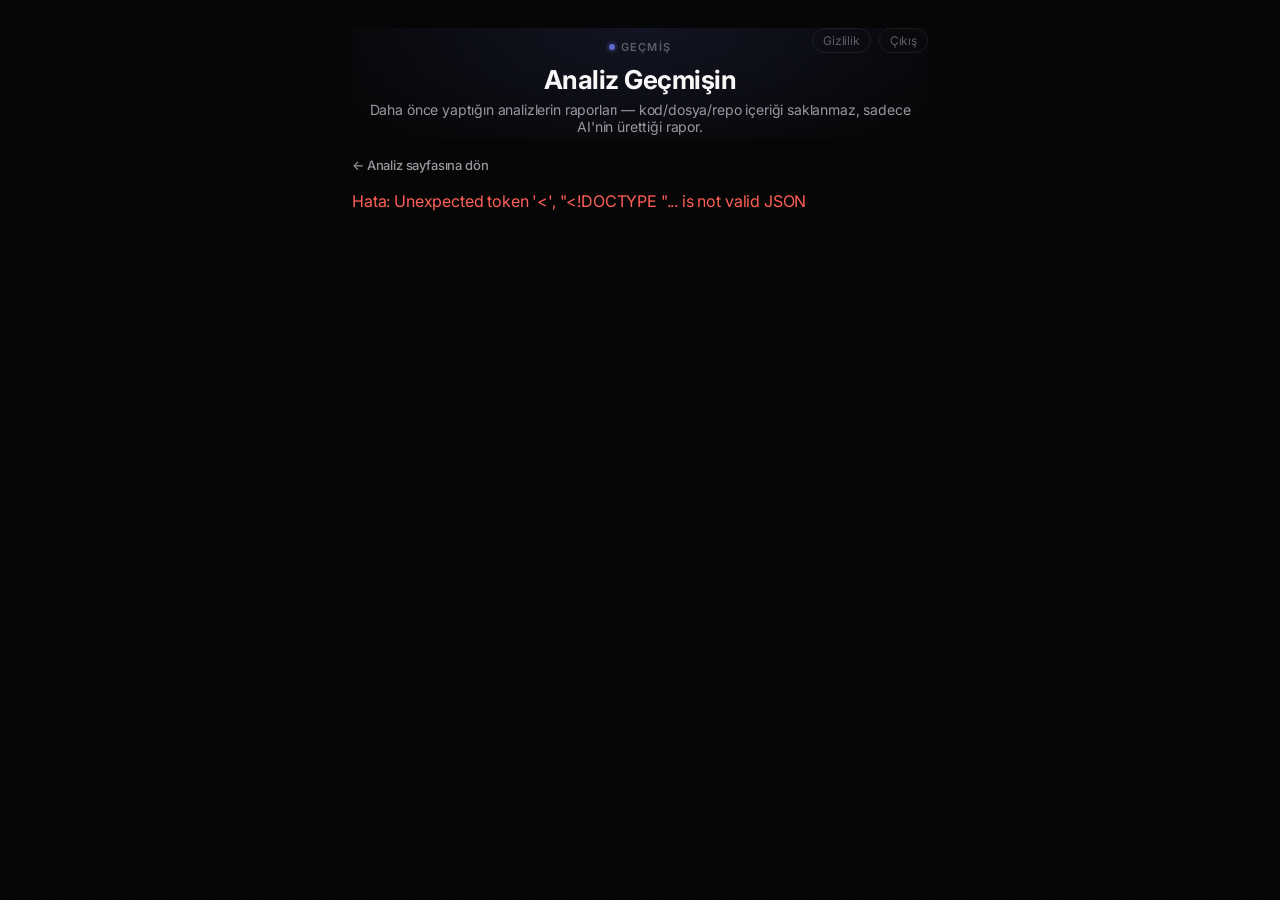
==== static/history.html @ 4271bf38 "Analiz geçmişi özelliği: rapor saklama, /history sayfası, aç/kapat anahtarı Kullanıcılar artık geçmi" ====
<!DOCTYPE html>
<html lang="tr">
<head>
  <meta charset="UTF-8">
  <meta name="viewport" content="width=device-width, initial-scale=1.0">
  <title>VaultScan — Geçmiş</title>
  <link rel="preconnect" href="https://fonts.googleapis.com">
  <link rel="preconnect" href="https://fonts.gstatic.com" crossorigin>
  <link href="https://fonts.googleapis.com/css2?family=Inter:wght@400;500;600;700&family=JetBrains+Mono:wght@400;500&display=swap" rel="stylesheet">
  <link rel="stylesheet" href="/static/style.css">
  <script src="/static/theme.js"></script>
  <script src="https://cdn.jsdelivr.net/npm/dompurify@3/dist/purify.min.js"></script>
  <script src="/static/render-result.js"></script>
</head>
<body class="settings-body">
  <div class="container settings-container">
    <div class="user-bar" id="userBar">
      <img id="userAvatar" class="user-avatar" src="" alt="" style="display:none">
      <span id="userName" class="user-name"></span>
      <a href="/gizlilik" class="logout-link">Gizlilik</a>
      <a href="/auth/logout" class="logout-link">Çıkış</a>
    </div>

    <div class="header">
      <span class="eyebrow"><span class="dot"></span>Geçmiş</span>
      <h1>Analiz Geçmişin</h1>
      <p>Daha önce yaptığın analizlerin raporları — kod/dosya/repo içeriği saklanmaz, sadece AI'nin ürettiği rapor.</p>
    </div>

    <a href="/" class="back-link" id="mainBackLink">← Analiz sayfasına dön</a>

    <div id="historyList" class="history-list">
      <p class="muted">Yükleniyor...</p>
    </div>

    <div id="historyDetail" class="history-detail" style="display:none">
      <button id="historyDetailBack" class="back-link">← Listeye dön</button>
      <div id="historyDetailResult" class="result"></div>
    </div>
  </div>
  <script src="/static/history.js"></script>
</body>
</html>
---- static/style.css ----
* { margin: 0; padding: 0; box-sizing: border-box; }

:root {
  --bg: #050505;
  --bg-panel: #0c0c0e;
  --bg-elevated: #131316;
  --bg-hover: #1c1c1f;
  --border: rgba(255,255,255,0.07);
  --border-strong: rgba(255,255,255,0.14);
  --text: #f7f7f8;
  --text-secondary: #97979f;
  --text-tertiary: #5c5c64;
  --accent: #5e6ad2;
  --accent-hover: #7378dd;
  --accent-soft: rgba(94,106,210,0.14);
  --critical: #ff5f57;
  --high: #ff9f0a;
  --medium: #ffd60a;
  --low: #30d158;
  --info: #0a84ff;
  --radius-sm: 8px;
  --radius-md: 12px;
  --radius-lg: 18px;
  --font: 'Inter', -apple-system, BlinkMacSystemFont, 'SF Pro Display', 'Segoe UI', sans-serif;
  --mono: 'JetBrains Mono', 'SF Mono', ui-monospace, Menlo, monospace;
  --ease: cubic-bezier(0.16, 1, 0.3, 1);
  --shadow-elevated: 0 8px 28px -10px rgba(0,0,0,0.5), inset 0 1px 0 rgba(255,255,255,0.04);
}

html { color-scheme: dark; }

[data-theme="light"] {
  color-scheme: light;
  --shadow-elevated: 0 4px 18px -6px rgba(0,0,0,0.1), inset 0 1px 0 rgba(255,255,255,0.7);
  --bg: #f7f7f8;
  --bg-panel: #ffffff;
  --bg-elevated: #f0f0f2;
  --bg-hover: #e8e8ec;
  --border: rgba(0,0,0,0.08);
  --border-strong: rgba(0,0,0,0.14);
  --text: #0d0d0e;
  --text-secondary: #4a4a52;
  --text-tertiary: #9a9aa4;
}

body {
  font-family: var(--font);
  background: var(--bg);
  color: var(--text);
  height: 100vh;
  display: flex;
  flex-direction: column;
  -webkit-font-smoothing: antialiased;
  letter-spacing: -0.01em;
}

body::before {
  content: '';
  position: fixed;
  inset: 0;
  z-index: 9999;
  pointer-events: none;
  opacity: 0.035;
  mix-blend-mode: overlay;
  background-image: url("data:image/svg+xml;utf8,<svg xmlns='http://www.w3.org/2000/svg' width='200' height='200'><filter id='n'><feTurbulence type='fractalNoise' baseFrequency='0.9' numOctaves='2' stitchTiles='stitch'/></filter><rect width='100%25' height='100%25' filter='url(%23n)'/></svg>");
}

::selection { background: var(--accent-soft); color: var(--text); }

::-webkit-scrollbar { width: 9px; height: 9px; }
::-webkit-scrollbar-track { background: transparent; }
::-webkit-scrollbar-thumb { background: rgba(255,255,255,0.1); border-radius: 8px; border: 2px solid transparent; }
::-webkit-scrollbar-thumb:hover { background: rgba(255,255,255,0.18); }

.container {
  position: relative;
  display: flex;
  flex-direction: column;
  height: 100vh;
  padding: 28px 32px;
  gap: 18px;
  max-width: 1400px;
  width: 100%;
  margin: 0 auto;
}

.user-bar {
  position: absolute;
  top: 28px;
  right: 32px;
  display: flex;
  align-items: center;
  gap: 8px;
  font-size: 13px;
}

.user-avatar {
  width: 26px;
  height: 26px;
  border-radius: 50%;
  border: 1px solid var(--border-strong);
}

.user-name { font-weight: 500; color: var(--text-secondary); }

.logout-link {
  color: var(--text-tertiary);
  text-decoration: none;
  font-size: 12px;
  padding: 4px 10px;
  border: 1px solid var(--border);
  border-radius: 20px;
  transition: all 0.2s var(--ease);
}

.logout-link:hover { color: var(--text); border-color: var(--border-strong); background: var(--bg-hover); }

#themeToggle { background: transparent; margin: 0; font-weight: 500; }
#themeToggle:hover { background: var(--bg-hover); box-shadow: none; }

.header {
  text-align: center;
  padding: 6px 0 4px;
  background: radial-gradient(ellipse 520px 220px at 50% 0%, var(--accent-soft), transparent 70%);
}

.header .eyebrow {
  display: inline-flex;
  align-items: center;
  gap: 6px;
  font-size: 11px;
  font-weight: 600;
  letter-spacing: 0.12em;
  text-transform: uppercase;
  color: var(--text-tertiary);
  margin-bottom: 10px;
}

.header .eyebrow .dot {
  width: 6px;
  height: 6px;
  border-radius: 50%;
  background: var(--accent);
  box-shadow: 0 0 0 3px var(--accent-soft);
}

.header h1 {
  font-size: 26px;
  font-weight: 700;
  letter-spacing: -0.02em;
  color: var(--text);
}

.header p {
  color: var(--text-secondary);
  margin-top: 6px;
  font-size: 14px;
}

.toolbar {
  display: flex;
  align-items: center;
  justify-content: center;
  gap: 10px;
  align-self: center;
}

.tabs {
  display: inline-flex;
  gap: 2px;
  background: var(--bg-panel);
  border: 1px solid var(--border);
  border-radius: 11px;
  padding: 3px;
}

.provider-picker {
  display: inline-flex;
  gap: 2px;
  background: var(--bg-panel);
  border: 1px solid var(--border);
  border-radius: 11px;
  padding: 3px;
}

.provider-chip {
  background: transparent;
  color: var(--text-secondary);
  border: none;
  border-radius: 8px;
  padding: 7px 14px;
  font-family: var(--font);
  font-size: 13px;
  font-weight: 500;
  cursor: pointer;
  transition: background 0.2s var(--ease), color 0.2s var(--ease);
  margin: 0;
}

.provider-chip:hover { color: var(--text); }
.provider-chip.active { background: var(--accent); color: #fff; box-shadow: 0 0 0 3px var(--accent-soft); }

.tab {
  background: transparent;
  color: var(--text-secondary);
  border: none;
  border-radius: 8px;
  padding: 7px 18px;
  font-family: var(--font);
  font-size: 13px;
  font-weight: 500;
  cursor: pointer;
  transition: background 0.2s var(--ease), color 0.2s var(--ease);
  margin: 0;
}

.tab:hover { color: var(--text); }
.tab.active { background: var(--bg-elevated); color: var(--text); box-shadow: 0 0 0 1px var(--border-strong); }

.editor {
  display: flex;
  gap: 18px;
  flex: 1;
  overflow: hidden;
}

.panel {
  flex: 1;
  display: flex;
  flex-direction: column;
  background: var(--bg-panel);
  border: 1px solid var(--border);
  border-radius: var(--radius-lg);
  box-shadow: var(--shadow-elevated);
  overflow: hidden;
  min-width: 0;
  transition: box-shadow 0.3s var(--ease);
}

.panel-header {
  display: flex;
  justify-content: space-between;
  align-items: center;
  padding: 13px 18px;
  border-bottom: 1px solid var(--border);
  font-size: 12px;
  font-weight: 600;
  letter-spacing: 0.04em;
  text-transform: uppercase;
  color: var(--text-tertiary);
}

select {
  background: var(--bg-elevated);
  color: var(--text);
  border: 1px solid var(--border);
  border-radius: var(--radius-sm);
  padding: 5px 10px;
  font-family: var(--font);
  font-size: 12px;
  font-weight: 500;
  text-transform: none;
  letter-spacing: 0;
  cursor: pointer;
  outline: none;
  transition: border-color 0.2s var(--ease);
}

select:hover, select:focus { border-color: var(--border-strong); }

textarea {
  flex: 1;
  background: transparent;
  border: none;
  outline: none;
  color: var(--text);
  font-family: var(--mono);
  font-size: 13px;
  padding: 18px;
  resize: none;
  line-height: 1.65;
}

textarea::placeholder { color: var(--text-tertiary); }

button {
  margin: 14px;
  padding: 11px;
  background: var(--accent);
  color: #fff;
  border: none;
  border-radius: var(--radius-sm);
  font-family: var(--font);
  font-size: 13.5px;
  font-weight: 600;
  letter-spacing: -0.01em;
  cursor: pointer;
  transition: background 0.2s var(--ease), transform 0.15s var(--ease), box-shadow 0.2s var(--ease);
}

button:hover { background: var(--accent-hover); box-shadow: 0 6px 20px -4px var(--accent-soft); }
button:active { transform: scale(0.985); }
button:disabled { background: var(--bg-elevated); color: var(--text-tertiary); cursor: not-allowed; }

.btn-secondary {
  background: var(--bg-elevated);
  color: var(--text-secondary);
  border: 1px solid var(--border);
}

.btn-secondary:hover { background: var(--bg-hover); box-shadow: none; color: var(--text); }

.inp {
  background: var(--bg-elevated);
  border: 1px solid var(--border);
  border-radius: var(--radius-sm);
  padding: 10px 13px;
  color: var(--text);
  font-family: var(--font);
  font-size: 13px;
  outline: none;
  width: 100%;
  transition: border-color 0.2s var(--ease);
}

.inp::placeholder { color: var(--text-tertiary); }
.inp:focus { border-color: var(--accent); box-shadow: 0 0 0 3px var(--accent-soft); }

.github-form {
  padding: 18px;
  display: flex;
  flex-direction: column;
  gap: 10px;
  flex: 1;
}

.hint {
  font-size: 11.5px;
  color: var(--text-tertiary);
}

.upload-area {
  flex: 1;
  display: flex;
  flex-direction: column;
  align-items: center;
  justify-content: center;
  cursor: pointer;
  transition: background 0.2s var(--ease);
  padding: 20px;
  text-align: center;
  color: var(--text-secondary);
  margin: 14px;
  border: 1.5px dashed var(--border);
  border-radius: var(--radius-md);
}

.upload-area:hover { background: var(--bg-elevated); border-color: var(--border-strong); }
.upload-area.drag-over { background: var(--accent-soft); border-color: var(--accent); }
.upload-icon { font-size: 32px; margin-bottom: 12px; opacity: 0.8; }
.upload-area p { font-size: 13px; }

.result {
  flex: 1;
  padding: 18px;
  overflow-y: auto;
  font-size: 13px;
  line-height: 1.7;
  color: var(--text-secondary);
}

.muted { color: var(--text-secondary); }
.error-text { color: var(--critical); }

.summary-bar {
  display: flex;
  flex-wrap: wrap;
  gap: 8px;
  margin-bottom: 20px;
}

.summary-pill {
  display: inline-flex;
  align-items: center;
  gap: 6px;
  padding: 6px 13px;
  border-radius: 20px;
  font-size: 12.5px;
  font-weight: 600;
  border: 1px solid var(--border);
  background: var(--bg-elevated);
  color: var(--text-secondary);
}

.summary-pill strong { font-size: 13px; }

.summary-total { color: var(--text); border-color: var(--border-strong); }
.summary-critical { color: var(--critical); border-color: rgba(255,95,87,0.35); background: rgba(255,95,87,0.1); }
.summary-high { color: var(--high); border-color: rgba(255,159,10,0.35); background: rgba(255,159,10,0.1); }
.summary-medium { color: var(--medium); border-color: rgba(255,214,10,0.35); background: rgba(255,214,10,0.1); }
.summary-low { color: var(--low); border-color: rgba(48,209,88,0.35); background: rgba(48,209,88,0.1); }

.summary-clean {
  display: inline-flex;
  align-items: center;
  gap: 6px;
  padding: 6px 14px;
  border-radius: 20px;
  font-size: 12.5px;
  font-weight: 600;
  color: var(--low);
  background: rgba(48,209,88,0.1);
  border: 1px solid rgba(48,209,88,0.35);
}

.file-section {
  margin-bottom: 22px;
  border-bottom: 1px solid var(--border);
  padding-bottom: 18px;
}

.file-section:last-child { border-bottom: none; }

.file-name {
  font-size: 12px;
  color: var(--info);
  margin-bottom: 10px;
  font-weight: 600;
}

@keyframes findingIn {
  from { opacity: 0; transform: translateY(8px); }
  to { opacity: 1; transform: translateY(0); }
}

@keyframes panelFade {
  from { opacity: 0; }
  to { opacity: 1; }
}

.panel-fade { animation: panelFade 0.25s var(--ease) both; }

.finding {
  background: var(--bg-elevated);
  border: 1px solid var(--border);
  border-radius: var(--radius-md);
  margin-bottom: 12px;
  overflow: hidden;
  animation: findingIn 0.4s var(--ease) both;
}

.finding:nth-of-type(2) { animation-delay: 60ms; }
.finding:nth-of-type(3) { animation-delay: 120ms; }
.finding:nth-of-type(4) { animation-delay: 180ms; }
.finding:nth-of-type(5) { animation-delay: 240ms; }
.finding:nth-of-type(6) { animation-delay: 300ms; }
.finding:nth-of-type(n+7) { animation-delay: 360ms; }

.finding-header {
  display: flex;
  justify-content: space-between;
  align-items: center;
  padding: 12px 16px;
  border-bottom: 1px solid var(--border);
}

.finding-title {
  font-weight: 600;
  font-size: 13px;
  color: var(--text);
}

.line-chip {
  font-size: 10.5px;
  font-family: var(--mono);
  color: var(--text-tertiary);
  background: var(--bg);
  border: 1px solid var(--border);
  border-radius: 5px;
  padding: 2px 7px;
  margin-left: 8px;
}

.finding-body {
  padding: 14px 16px;
}

.finding-body p {
  margin: 5px 0;
  font-size: 13px;
  color: var(--text-secondary);
}

.finding-body strong { color: var(--text); font-weight: 600; }

.finding-body ul, .finding-body ol {
  margin: 8px 0 8px 20px;
  font-size: 13px;
  color: var(--text-secondary);
}

.finding-body li { margin: 4px 0; }

.finding-body a { color: var(--info); text-decoration: none; }
.finding-body a:hover { text-decoration: underline; }

.finding-body code {
  background: var(--bg);
  padding: 2px 6px;
  border-radius: 5px;
  font-family: var(--mono);
  font-size: 12px;
  color: var(--info);
  border: 1px solid var(--border);
}

.finding-body pre {
  background: var(--bg);
  border: 1px solid var(--border);
  border-radius: var(--radius-sm);
  padding: 13px;
  overflow-x: auto;
  margin: 10px 0;
}

.finding-body pre code {
  background: none;
  padding: 0;
  border: none;
  color: var(--text);
}

.badge {
  font-size: 10.5px;
  font-weight: 700;
  padding: 4px 11px;
  border-radius: 20px;
  text-transform: uppercase;
  letter-spacing: 0.05em;
}

.badge-critical { background: rgba(255,95,87,0.14); color: var(--critical); border: 1px solid rgba(255,95,87,0.35); }
.badge-high { background: rgba(255,159,10,0.14); color: var(--high); border: 1px solid rgba(255,159,10,0.35); }
.badge-medium { background: rgba(255,214,10,0.14); color: var(--medium); border: 1px solid rgba(255,214,10,0.35); }
.badge-low { background: rgba(48,209,88,0.14); color: var(--low); border: 1px solid rgba(48,209,88,0.35); }
.badge-info { background: rgba(10,132,255,0.14); color: var(--info); border: 1px solid rgba(10,132,255,0.35); }

.btn-copy {
  background: var(--bg-elevated);
  color: var(--text-secondary);
  border: 1px solid var(--border);
  border-radius: var(--radius-sm);
  padding: 5px 11px;
  font-size: 11px;
  font-weight: 600;
  cursor: pointer;
  margin: 0;
  transition: all 0.2s var(--ease);
}

.btn-copy:hover { background: var(--bg-hover); color: var(--text); border-color: var(--border-strong); box-shadow: none; }

.btn-stop { color: var(--critical); border-color: rgba(255,95,87,0.35); }
.btn-stop:hover { background: rgba(255,95,87,0.12); color: var(--critical); border-color: rgba(255,95,87,0.5); }

#status { font-size: 12px; font-weight: 500; }
.status-loading { color: var(--high); }
.status-done { color: var(--low); }
.status-error { color: var(--critical); }

.progress-wrap {
  background: var(--bg-elevated);
  border: 1px solid var(--border);
  border-radius: var(--radius-md);
  padding: 16px;
  margin-bottom: 18px;
}

.progress-info {
  display: flex;
  justify-content: space-between;
  font-size: 12px;
  color: var(--text-secondary);
  margin-bottom: 9px;
}

.progress-bar-bg {
  background: var(--bg);
  border-radius: 4px;
  height: 5px;
  overflow: hidden;
}

.progress-bar {
  background: var(--accent);
  height: 100%;
  border-radius: 4px;
  transition: width 0.3s var(--ease);
}

.progress-file {
  font-size: 11.5px;
  color: var(--text-tertiary);
  margin-top: 8px;
}

.print-title { display: none; }

.login-body {
  align-items: center;
  justify-content: center;
}

.login-card {
  background: var(--bg-panel);
  border: 1px solid var(--border);
  border-radius: var(--radius-lg);
  box-shadow: var(--shadow-elevated);
  padding: 48px 40px;
  max-width: 380px;
  width: 100%;
  text-align: center;
  margin: auto;
}

.login-card h1 {
  font-size: 26px;
  font-weight: 700;
  letter-spacing: -0.02em;
  margin-top: 4px;
}

.login-card p {
  color: var(--text-secondary);
  font-size: 14px;
  margin-top: 8px;
  margin-bottom: 28px;
}

.google-btn {
  display: inline-flex;
  align-items: center;
  justify-content: center;
  gap: 10px;
  width: 100%;
  background: #fff;
  color: #1f1f1f;
  border-radius: var(--radius-sm);
  padding: 11px;
  font-family: var(--font);
  font-size: 14px;
  font-weight: 600;
  text-decoration: none;
  transition: opacity 0.2s var(--ease);
}

.google-btn:hover { opacity: 0.88; }
.google-btn svg { width: 18px; height: 18px; }

.settings-container {
  height: auto;
  min-height: 100vh;
  overflow-y: auto;
  max-width: 640px;
}

.back-link {
  color: var(--text-secondary);
  text-decoration: none;
  font-size: 13px;
  font-weight: 500;
  align-self: flex-start;
  transition: color 0.2s var(--ease);
}

.back-link:hover { color: var(--text); }

.key-list {
  display: flex;
  flex-direction: column;
  gap: 14px;
}

.key-card {
  background: var(--bg-panel);
  border: 1px solid var(--border);
  border-radius: var(--radius-lg);
  box-shadow: var(--shadow-elevated);
  padding: 18px 20px;
}

.key-card-header {
  display: flex;
  align-items: center;
  justify-content: space-between;
  margin-bottom: 6px;
}

.key-name { font-weight: 600; font-size: 14px; }

.key-status {
  font-size: 11.5px;
  font-weight: 600;
  padding: 3px 10px;
  border-radius: 20px;
  background: var(--bg-elevated);
  color: var(--text-tertiary);
  border: 1px solid var(--border);
}

.key-status-set {
  background: rgba(48,209,88,0.1);
  color: var(--low);
  border-color: rgba(48,209,88,0.35);
}

.key-note {
  font-size: 12.5px;
  color: var(--text-secondary);
  margin-bottom: 14px;
}

.key-note a { color: var(--info); text-decoration: none; }
.key-note a:hover { text-decoration: underline; }

.key-form {
  display: flex;
  gap: 8px;
}

.key-input { flex: 1; }

.key-save-btn, .key-remove-btn {
  margin: 0;
  padding: 10px 16px;
  font-size: 13px;
}

.key-remove-btn {
  background: var(--bg-elevated);
  color: var(--text-secondary);
  border: 1px solid var(--border);
}

.key-remove-btn:hover { background: var(--bg-hover); color: var(--critical); border-color: rgba(255,95,87,0.35); box-shadow: none; }

.settings-status {
  font-size: 13px;
  min-height: 18px;
}

.settings-status-ok { color: var(--low); }
.settings-status-error { color: var(--critical); }

.history-list {
  display: flex;
  flex-direction: column;
  gap: 12px;
}

.history-item {
  background: var(--bg-panel);
  border: 1px solid var(--border);
  border-radius: var(--radius-lg);
  box-shadow: var(--shadow-elevated);
  padding: 16px 18px;
  display: flex;
  align-items: center;
  justify-content: space-between;
  gap: 12px;
}

.history-item-main {
  display: flex;
  flex-direction: column;
  gap: 4px;
  min-width: 0;
}

.history-item-label {
  font-weight: 600;
  font-size: 13.5px;
  overflow: hidden;
  text-overflow: ellipsis;
  white-space: nowrap;
}

.history-item-providers { margin-top: 2px; }
.history-item-providers .line-chip { margin-left: 0; margin-right: 6px; }

.history-item-actions {
  display: flex;
  gap: 8px;
  flex-shrink: 0;
}

.history-item-actions button {
  margin: 0;
  padding: 8px 14px;
  font-size: 12.5px;
}

.history-detail .back-link { display: inline-block; margin-bottom: 14px; }

.toggle-switch {
  position: relative;
  display: inline-block;
  width: 38px;
  height: 22px;
  flex-shrink: 0;
}

.toggle-switch input { opacity: 0; width: 0; height: 0; }

.toggle-slider {
  position: absolute;
  inset: 0;
  background: var(--bg-elevated);
  border: 1px solid var(--border);
  border-radius: 22px;
  cursor: pointer;
  transition: background 0.2s var(--ease);
}

.toggle-slider::before {
  content: "";
  position: absolute;
  width: 16px;
  height: 16px;
  left: 2px;
  top: 2px;
  background: var(--text-tertiary);
  border-radius: 50%;
  transition: transform 0.2s var(--ease), background 0.2s var(--ease);
}

.toggle-switch input:checked + .toggle-slider { background: rgba(48,209,88,0.15); border-color: rgba(48,209,88,0.4); }
.toggle-switch input:checked + .toggle-slider::before { transform: translateX(16px); background: var(--low); }

button.back-link {
  background: transparent;
  border: none;
  padding: 0;
  margin: 0;
  cursor: pointer;
  box-shadow: none;
}

button.back-link:hover { background: transparent; box-shadow: none; }

@media (max-width: 900px) {
  .editor { flex-direction: column; overflow: visible; }
  .container { height: auto; min-height: 100vh; overflow-y: auto; }
}

@media (prefers-reduced-motion: reduce) {
  .finding { animation: none; }
}

@media print {
  * { -webkit-print-color-adjust: exact; print-color-adjust: exact; }
  body { background: #fff; height: auto; }
  body::before { display: none; }
  .finding { animation: none; }
  .container { height: auto; padding: 0; }
  .header, .tabs, #status, select, button, .btn-copy { display: none !important; }
  .editor { display: block; overflow: visible; }
  .editor > .panel:not(#resultPanel) { display: none !important; }
  #resultPanel { border: none; border-radius: 0; background: #fff; }
  #resultPanel .panel-header { display: none; }
  .print-title { display: block; font-size: 20px; font-weight: 700; color: #1a1a1a; margin-bottom: 16px; }
  .result { overflow: visible; color: #1a1a1a; }
  .summary-bar, .finding, .file-section { break-inside: avoid; }
  .finding, .file-section { border-color: #ddd; }
  .finding, .finding-header { background: #f3f3f3; }
  .finding-title, .file-name { color: #1a1a1a; }
  .summary-total { background: #f3f3f3; color: #1a1a1a; border-color: #ddd; }
  .finding-body p, .finding-body strong { color: #1a1a1a; }
  .finding-body code, .finding-body pre { background: #eaeaea; border-color: #ddd; color: #1a1a1a; }
}
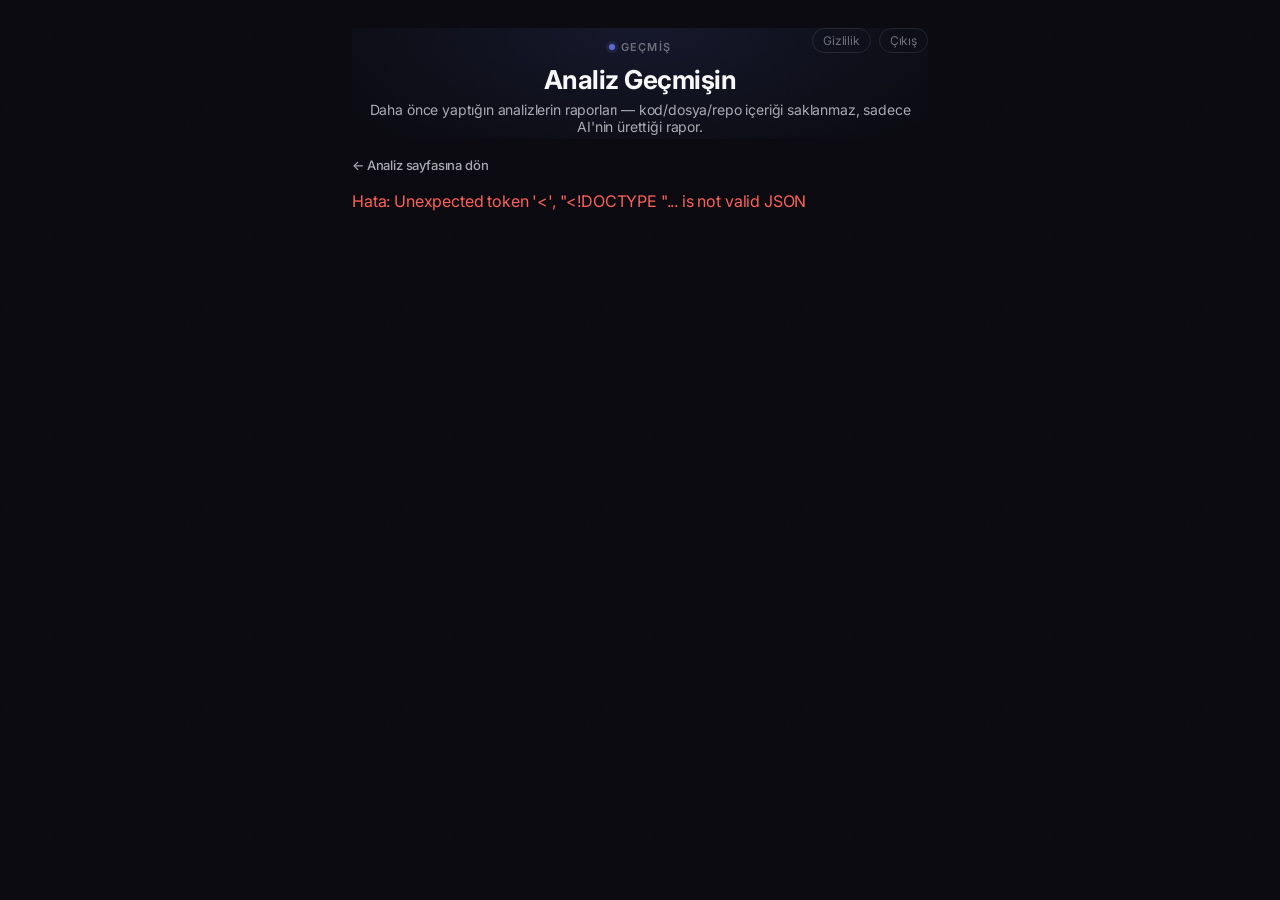
==== commit 8135e1f0: "CI, favicon, link önizleme (OG) ve robots.txt ekle - GitHub Actions: her push/PR'da pytest otomatik " ====
--- a/static/history.html
+++ b/static/history.html
@@ -7,9 +7,10 @@
   <link rel="preconnect" href="https://fonts.googleapis.com">
   <link rel="preconnect" href="https://fonts.gstatic.com" crossorigin>
   <link href="https://fonts.googleapis.com/css2?family=Inter:wght@400;500;600;700&family=JetBrains+Mono:wght@400;500&display=swap" rel="stylesheet">
+  <link rel="icon" type="image/svg+xml" href="/static/favicon.svg">
   <link rel="stylesheet" href="/static/style.css">
   <script src="/static/theme.js"></script>
-  <script src="https://cdn.jsdelivr.net/npm/dompurify@3/dist/purify.min.js"></script>
+  <script src="https://cdn.jsdelivr.net/npm/dompurify@3.4.11/dist/purify.min.js" integrity="sha384-o44XUELLEnv/iSlA1NWxBweqbD4TSR0qgq2VzVsxtkHS989JJjGKSE9vkfo5MN4K" crossorigin="anonymous"></script>
   <script src="/static/render-result.js"></script>
 </head>
 <body class="settings-body">
--- a/static/style.css
+++ b/static/style.css
@@ -1,15 +1,15 @@
 * { margin: 0; padding: 0; box-sizing: border-box; }
 
 :root {
-  --bg: #050505;
-  --bg-panel: #0c0c0e;
-  --bg-elevated: #131316;
-  --bg-hover: #1c1c1f;
-  --border: rgba(255,255,255,0.07);
-  --border-strong: rgba(255,255,255,0.14);
+  --bg: #0a0a10;
+  --bg-panel: #13131c;
+  --bg-elevated: #1b1b26;
+  --bg-hover: #262633;
+  --border: rgba(255,255,255,0.09);
+  --border-strong: rgba(255,255,255,0.18);
   --text: #f7f7f8;
-  --text-secondary: #97979f;
-  --text-tertiary: #5c5c64;
+  --text-secondary: #a9a9b4;
+  --text-tertiary: #6e6e7a;
   --accent: #5e6ad2;
   --accent-hover: #7378dd;
   --accent-soft: rgba(94,106,210,0.14);
@@ -197,8 +197,9 @@
   margin: 0;
 }
 
-.provider-chip:hover { color: var(--text); }
+.provider-chip:hover { background: var(--bg-hover); color: var(--text); }
 .provider-chip.active { background: var(--accent); color: #fff; box-shadow: 0 0 0 3px var(--accent-soft); }
+.provider-chip.active:hover { background: var(--accent-hover); }
 
 .tab {
   background: transparent;
@@ -214,8 +215,9 @@
   margin: 0;
 }
 
-.tab:hover { color: var(--text); }
+.tab:hover { background: var(--bg-hover); color: var(--text); }
 .tab.active { background: var(--bg-elevated); color: var(--text); box-shadow: 0 0 0 1px var(--border-strong); }
+.tab.active:hover { background: var(--bg-elevated); }
 
 .editor {
   display: flex;
@@ -372,6 +374,21 @@
 .muted { color: var(--text-secondary); }
 .error-text { color: var(--critical); }
 
+.severity-bar {
+  display: flex;
+  height: 6px;
+  border-radius: 4px;
+  overflow: hidden;
+  background: var(--bg-elevated);
+  margin-bottom: 12px;
+}
+
+.severity-bar-seg { height: 100%; transition: width 0.4s var(--ease); }
+.severity-bar-critical { background: var(--critical); }
+.severity-bar-high { background: var(--high); }
+.severity-bar-medium { background: var(--medium); }
+.severity-bar-low { background: var(--low); }
+
 .summary-bar {
   display: flex;
   flex-wrap: wrap;
@@ -440,14 +457,51 @@
 
 .panel-fade { animation: panelFade 0.25s var(--ease) both; }
 
+@keyframes skeletonPulse {
+  0%, 100% { opacity: 0.55; }
+  50% { opacity: 1; }
+}
+
+.skeleton-wrap {
+  display: flex;
+  flex-direction: column;
+  gap: 14px;
+}
+
+.skeleton {
+  background: var(--bg-hover);
+  border-radius: 6px;
+  animation: skeletonPulse 1.4s ease-in-out infinite;
+}
+
+.skeleton-pill { width: 110px; height: 22px; border-radius: 20px; }
+
+.skeleton-card {
+  background: var(--bg-elevated);
+  border: 1px solid var(--border);
+  border-radius: var(--radius-md);
+  padding: 16px;
+  display: flex;
+  flex-direction: column;
+  gap: 10px;
+}
+
+.skeleton-line { height: 11px; }
+
 .finding {
   background: var(--bg-elevated);
   border: 1px solid var(--border);
+  border-left: 3px solid var(--border);
   border-radius: var(--radius-md);
   margin-bottom: 12px;
   overflow: hidden;
   animation: findingIn 0.4s var(--ease) both;
 }
+
+.finding:has(.badge-critical) { border-left-color: var(--critical); }
+.finding:has(.badge-high) { border-left-color: var(--high); }
+.finding:has(.badge-medium) { border-left-color: var(--medium); }
+.finding:has(.badge-low) { border-left-color: var(--low); }
 
 .finding:nth-of-type(2) { animation-delay: 60ms; }
 .finding:nth-of-type(3) { animation-delay: 120ms; }
@@ -480,6 +534,19 @@
   padding: 2px 7px;
   margin-left: 8px;
 }
+
+.provider-tag {
+  display: inline-block;
+  font-size: 11px;
+  font-weight: 600;
+  padding: 2px 9px;
+  border-radius: 10px;
+  margin: 0 2px;
+}
+
+.provider-tag-claude { background: rgba(217,119,87,0.14); color: #e08e6d; border: 1px solid rgba(217,119,87,0.35); }
+.provider-tag-chatgpt { background: rgba(25,195,125,0.14); color: #2ecc92; border: 1px solid rgba(25,195,125,0.35); }
+.provider-tag-gemini { background: rgba(66,133,244,0.14); color: #5b9bff; border: 1px solid rgba(66,133,244,0.35); }
 
 .finding-body {
   padding: 14px 16px;
@@ -855,7 +922,31 @@
 
 @media (prefers-reduced-motion: reduce) {
   .finding { animation: none; }
-}
+  .skeleton { animation: none; }
+}
+
+.shipin-badge {
+  position: fixed;
+  bottom: 16px;
+  right: 16px;
+  display: inline-flex;
+  align-items: center;
+  gap: 8px;
+  background: var(--bg-panel);
+  border: 1px solid var(--border);
+  border-radius: 20px;
+  padding: 7px 14px 7px 9px;
+  font-size: 12px;
+  font-weight: 500;
+  color: var(--text-secondary);
+  text-decoration: none;
+  box-shadow: var(--shadow-elevated);
+  z-index: 50;
+  transition: color 0.2s var(--ease), border-color 0.2s var(--ease);
+}
+
+.shipin-badge:hover { color: var(--text); border-color: var(--border-strong); }
+.shipin-badge img { height: 14px; width: auto; display: block; }
 
 @media print {
   * { -webkit-print-color-adjust: exact; print-color-adjust: exact; }
@@ -863,7 +954,7 @@
   body::before { display: none; }
   .finding { animation: none; }
   .container { height: auto; padding: 0; }
-  .header, .tabs, #status, select, button, .btn-copy { display: none !important; }
+  .header, .tabs, #status, select, button, .btn-copy, .shipin-badge { display: none !important; }
   .editor { display: block; overflow: visible; }
   .editor > .panel:not(#resultPanel) { display: none !important; }
   #resultPanel { border: none; border-radius: 0; background: #fff; }
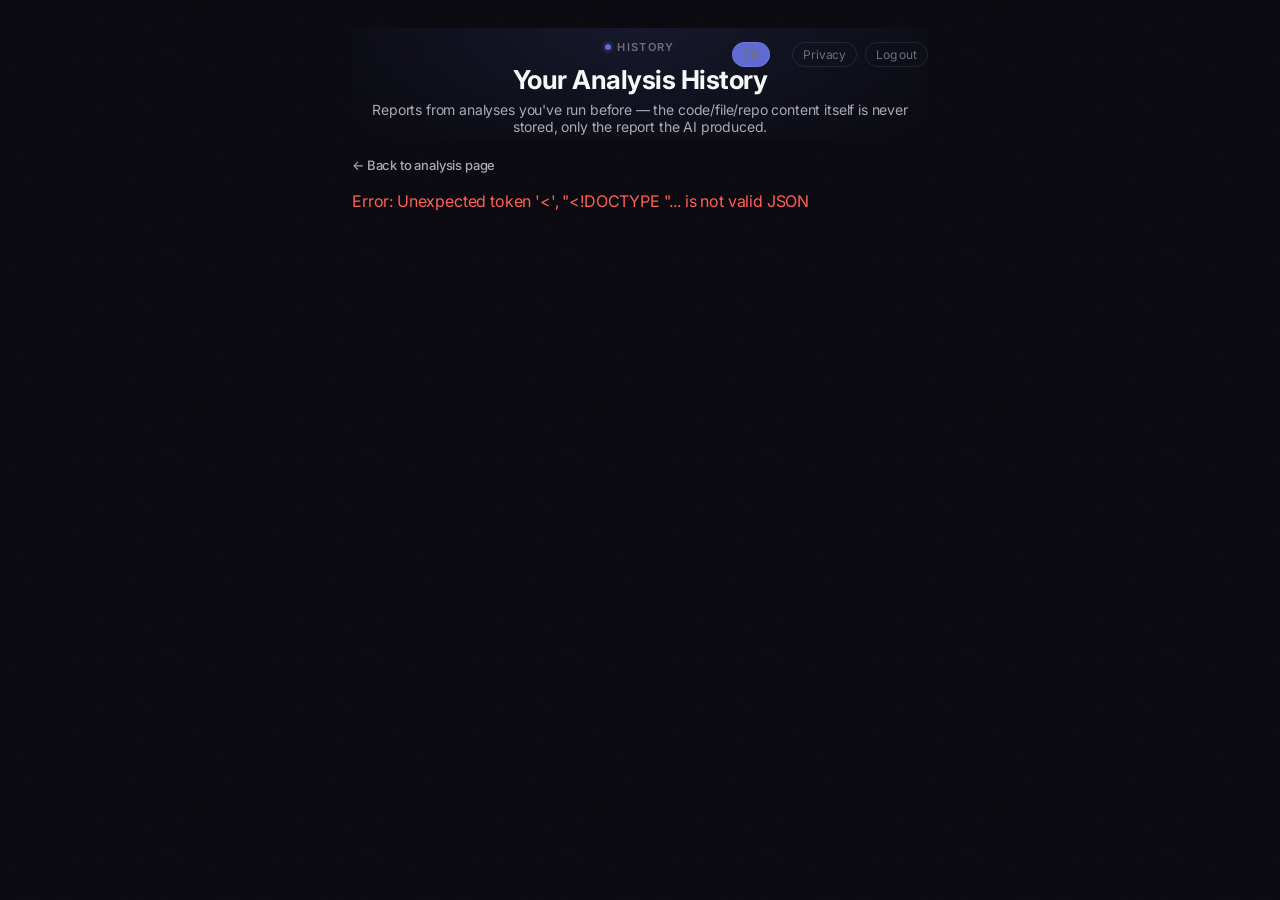
==== commit bbc0d449: "Add full English i18n support with a TR/EN language toggle Adds a bilingual UI (mirrors the existing" ====
--- a/static/history.html
+++ b/static/history.html
@@ -3,13 +3,14 @@
 <head>
   <meta charset="UTF-8">
   <meta name="viewport" content="width=device-width, initial-scale=1.0">
-  <title>VaultScan — Geçmiş</title>
+  <title data-i18n="title_history">VaultScan — Geçmiş</title>
   <link rel="preconnect" href="https://fonts.googleapis.com">
   <link rel="preconnect" href="https://fonts.gstatic.com" crossorigin>
   <link href="https://fonts.googleapis.com/css2?family=Inter:wght@400;500;600;700&family=JetBrains+Mono:wght@400;500&display=swap" rel="stylesheet">
   <link rel="icon" type="image/svg+xml" href="/static/favicon.svg">
   <link rel="stylesheet" href="/static/style.css">
   <script src="/static/theme.js"></script>
+  <script src="/static/i18n.js"></script>
   <script src="https://cdn.jsdelivr.net/npm/dompurify@3.4.11/dist/purify.min.js" integrity="sha384-o44XUELLEnv/iSlA1NWxBweqbD4TSR0qgq2VzVsxtkHS989JJjGKSE9vkfo5MN4K" crossorigin="anonymous"></script>
   <script src="/static/render-result.js"></script>
 </head>
@@ -18,24 +19,25 @@
     <div class="user-bar" id="userBar">
       <img id="userAvatar" class="user-avatar" src="" alt="" style="display:none">
       <span id="userName" class="user-name"></span>
-      <a href="/gizlilik" class="logout-link">Gizlilik</a>
-      <a href="/auth/logout" class="logout-link">Çıkış</a>
+      <button id="langToggle" class="logout-link" onclick="toggleLang()">EN</button>
+      <a href="/gizlilik" class="logout-link" data-i18n="nav_privacy">Gizlilik</a>
+      <a href="/auth/logout" class="logout-link" data-i18n="nav_logout">Çıkış</a>
     </div>
 
     <div class="header">
-      <span class="eyebrow"><span class="dot"></span>Geçmiş</span>
-      <h1>Analiz Geçmişin</h1>
-      <p>Daha önce yaptığın analizlerin raporları — kod/dosya/repo içeriği saklanmaz, sadece AI'nin ürettiği rapor.</p>
+      <span class="eyebrow"><span class="dot"></span><span data-i18n="eyebrow_history">Geçmiş</span></span>
+      <h1 data-i18n="history_h1">Analiz Geçmişin</h1>
+      <p data-i18n="history_subtitle">Daha önce yaptığın analizlerin raporları — kod/dosya/repo içeriği saklanmaz, sadece AI'nin ürettiği rapor.</p>
     </div>
 
-    <a href="/" class="back-link" id="mainBackLink">← Analiz sayfasına dön</a>
+    <a href="/" class="back-link" id="mainBackLink" data-i18n="back_to_analysis">← Analiz sayfasına dön</a>
 
     <div id="historyList" class="history-list">
-      <p class="muted">Yükleniyor...</p>
+      <p class="muted" data-i18n="status_loading">Yükleniyor...</p>
     </div>
 
     <div id="historyDetail" class="history-detail" style="display:none">
-      <button id="historyDetailBack" class="back-link">← Listeye dön</button>
+      <button id="historyDetailBack" class="back-link" data-i18n="back_to_list">← Listeye dön</button>
       <div id="historyDetailResult" class="result"></div>
     </div>
   </div>
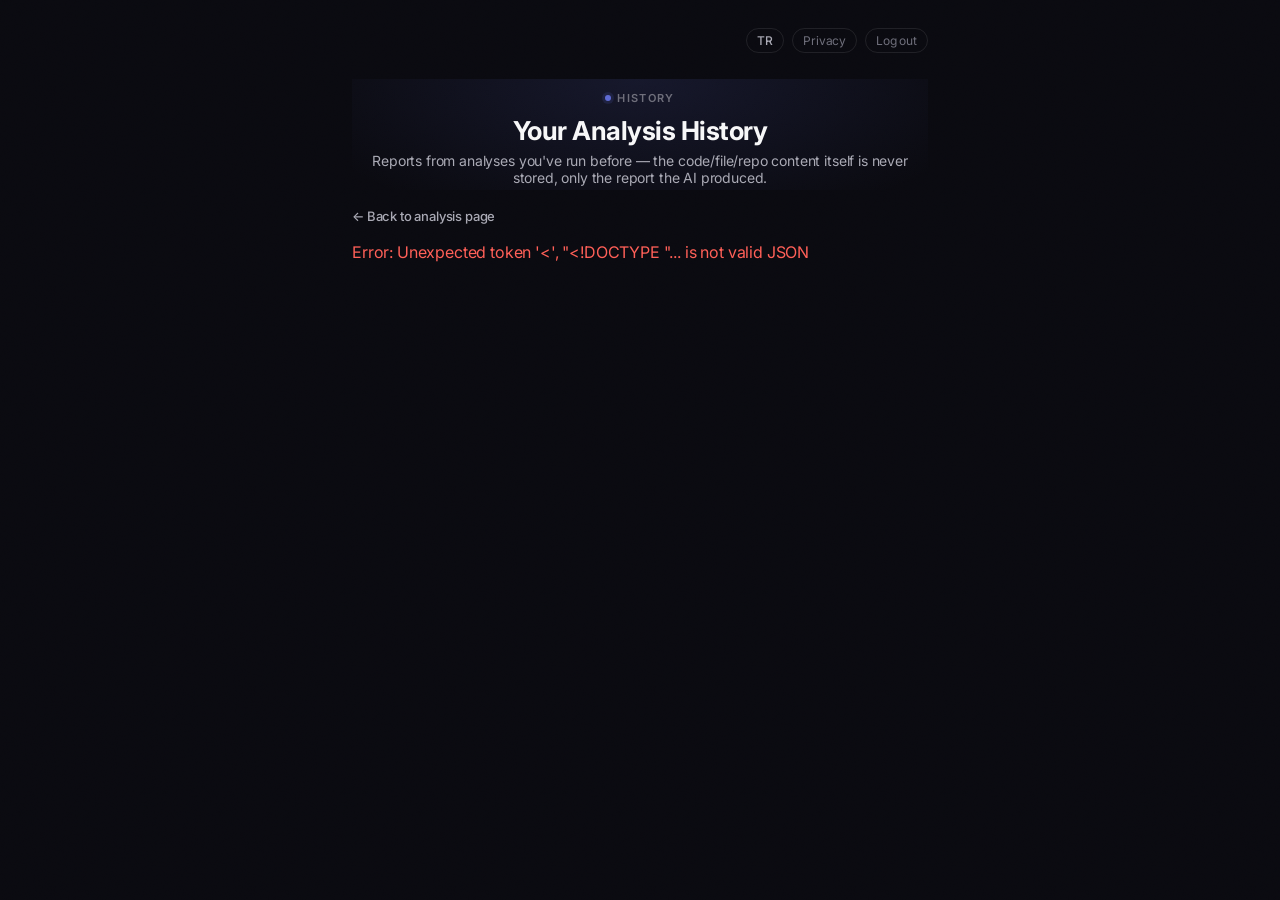
==== commit c3b112c5: "Add aria-label to icon-only theme/language toggle buttons #themeToggle only shows a sun/moon glyph a" ====
--- a/static/history.html
+++ b/static/history.html
@@ -19,7 +19,7 @@
     <div class="user-bar" id="userBar">
       <img id="userAvatar" class="user-avatar" src="" alt="" style="display:none">
       <span id="userName" class="user-name"></span>
-      <button id="langToggle" class="logout-link" onclick="toggleLang()">EN</button>
+      <button id="langToggle" class="logout-link" onclick="toggleLang()" aria-label="Switch language">EN</button>
       <a href="/gizlilik" class="logout-link" data-i18n="nav_privacy">Gizlilik</a>
       <a href="/auth/logout" class="logout-link" data-i18n="nav_logout">Çıkış</a>
     </div>
--- a/static/style.css
+++ b/static/style.css
@@ -115,8 +115,9 @@
 
 .logout-link:hover { color: var(--text); border-color: var(--border-strong); background: var(--bg-hover); }
 
-#themeToggle { background: transparent; margin: 0; font-weight: 500; }
-#themeToggle:hover { background: var(--bg-hover); box-shadow: none; }
+#themeToggle, #langToggle { background: transparent; margin: 0; font-weight: 500; }
+#themeToggle:hover, #langToggle:hover { background: var(--bg-hover); box-shadow: none; }
+#langToggle { color: var(--text-secondary); }
 
 .header {
   text-align: center;
@@ -159,10 +160,12 @@
 
 .toolbar {
   display: flex;
+  flex-wrap: wrap;
   align-items: center;
   justify-content: center;
   gap: 10px;
   align-self: center;
+  max-width: 100%;
 }
 
 .tabs {
@@ -918,6 +921,24 @@
 @media (max-width: 900px) {
   .editor { flex-direction: column; overflow: visible; }
   .container { height: auto; min-height: 100vh; overflow-y: auto; }
+}
+
+@media (max-width: 640px) {
+  .user-bar {
+    position: static;
+    flex-wrap: wrap;
+    justify-content: flex-end;
+    margin-bottom: 8px;
+  }
+}
+
+/* .settings-container is always ~640px wide regardless of viewport,
+   so its user-bar needs the same wrapping treatment unconditionally. */
+.settings-container .user-bar {
+  position: static;
+  flex-wrap: wrap;
+  justify-content: flex-end;
+  margin-bottom: 8px;
 }
 
 @media (prefers-reduced-motion: reduce) {
